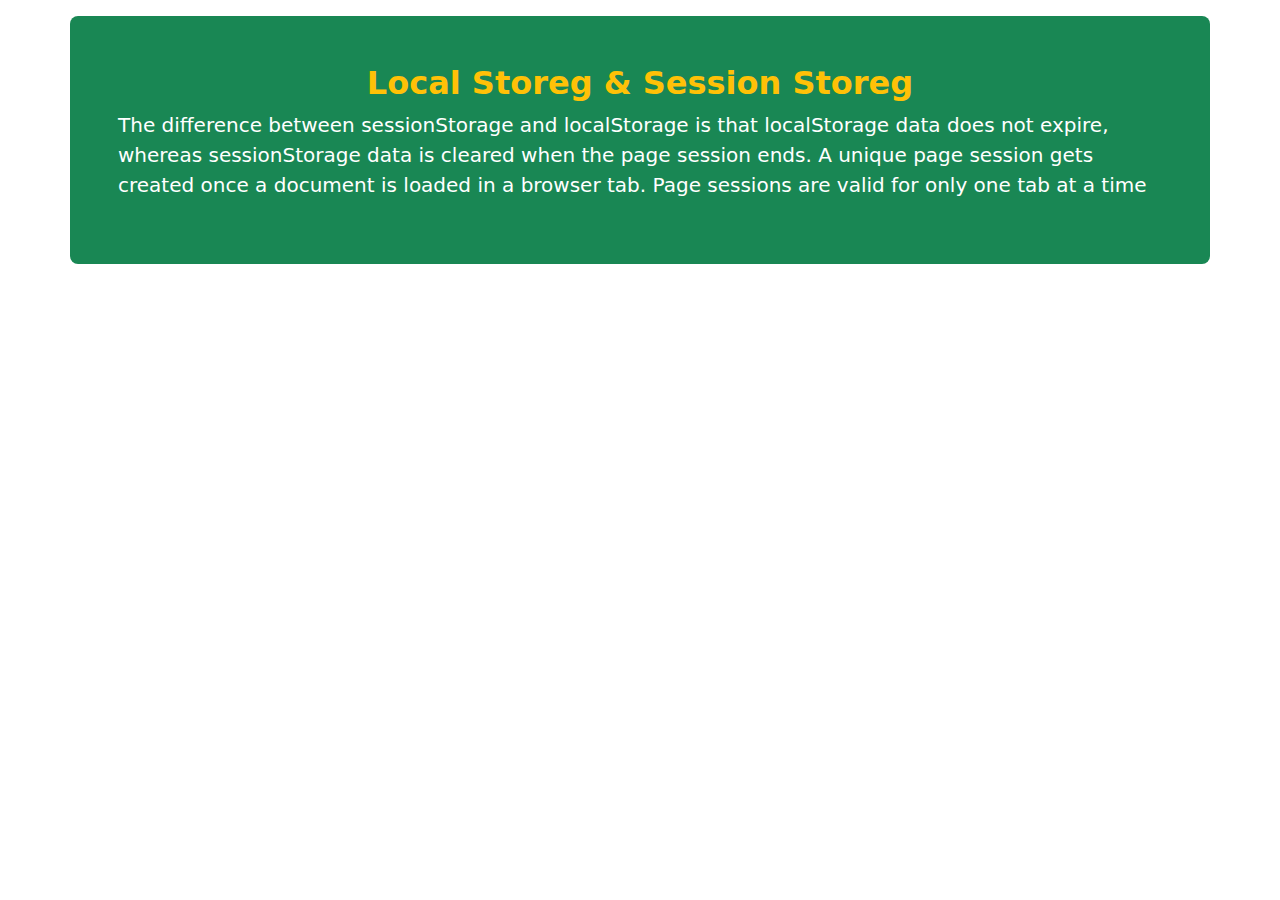
==== blog.html @ 908376c5 "added blog section and first blog" ====
<!DOCTYPE html>
<html lang="en">
<head>
    <meta charset="UTF-8">
    <meta http-equiv="X-UA-Compatible" content="IE=edge">
    <meta name="viewport" content="width=device-width, initial-scale=1.0">
    <title>Blog</title>
    <link rel="stylesheet" href="https://cdn.jsdelivr.net/npm/bootstrap@5.2.1/dist/css/bootstrap.min.css">
</head>
<body>
    <!-- section-1 -->
    <section class="container mt-3 mb-3 p-5 bg-success text-white rounded-3">
    <h2 class="text-center fw-bolder text-warning">Local Storeg & Session Storeg</h2>
    <p class="fs-5">The difference between sessionStorage and localStorage is that localStorage data does not expire, whereas sessionStorage data is cleared when the page session ends. A unique page session gets created once a document is loaded in a browser tab. Page sessions are valid for only one tab at a time</p>
    </section>

 

    <script src="https://cdn.jsdelivr.net/npm/bootstrap@5.2.1/dist/js/bootstrap.bundle.min.js"></script>
</body>
</html>
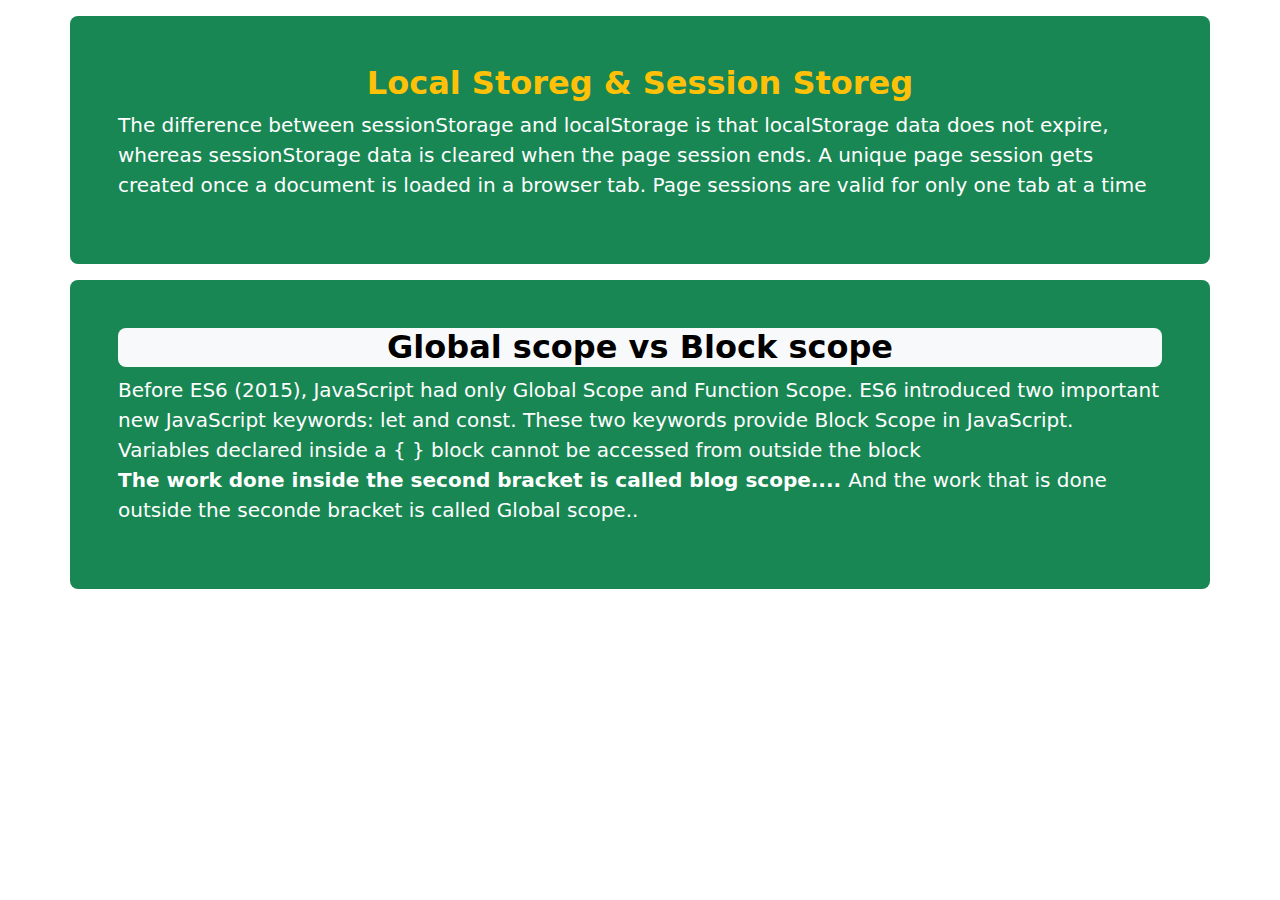
==== commit 8ee61068: "added second blog" ====
--- a/blog.html
+++ b/blog.html
@@ -14,7 +14,22 @@
     <p class="fs-5">The difference between sessionStorage and localStorage is that localStorage data does not expire, whereas sessionStorage data is cleared when the page session ends. A unique page session gets created once a document is loaded in a browser tab. Page sessions are valid for only one tab at a time</p>
     </section>
 
- 
+    <!-- section-2 -->
+    <section class="container mt-3 mb-3 p-5 bg-success text-white rounded-3">
+        <h2 class="text-center fw-bolder text-bg-light rounded-3">Global scope vs Block scope</h2>
+        <p class="fs-5">Before ES6 (2015), JavaScript had only Global Scope and Function Scope.
+
+            ES6 introduced two important new JavaScript keywords: let and const.
+            
+            These two keywords provide Block Scope in JavaScript.
+            
+            Variables declared inside a { } block cannot be accessed from outside the block 
+        <br>
+        <strong>The work done inside the second bracket is called blog scope.... </strong>
+        And the work that is done outside the seconde bracket  is called Global scope..
+    </p>
+    </section>
+
 
     <script src="https://cdn.jsdelivr.net/npm/bootstrap@5.2.1/dist/js/bootstrap.bundle.min.js"></script>
 </body>
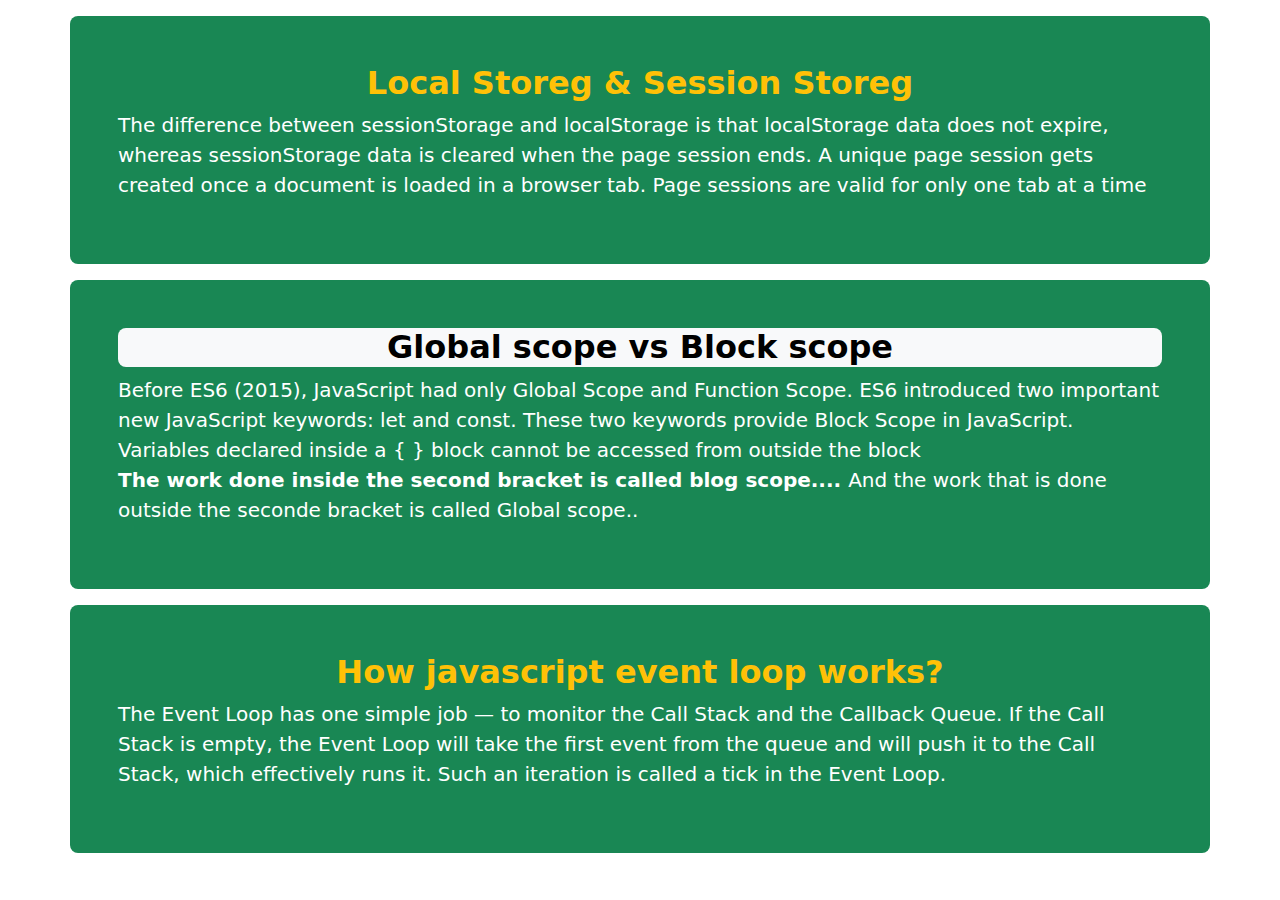
==== commit 36b1bb29: "Added third blog" ====
--- a/blog.html
+++ b/blog.html
@@ -30,6 +30,15 @@
     </p>
     </section>
 
+    
+    <!-- section -3 -->
+    <section class="container mt-3 mb-3 p-5 bg-success text-white rounded-3">
+        <h2 class="text-center fw-bolder text-warning">How javascript event loop works?</h2>
+        <p class="fs-5">The Event Loop has one simple job — to monitor the Call Stack and the Callback Queue. If the Call Stack is empty, the Event Loop will take the first event from the queue and will push it to the Call Stack, which effectively runs it. Such an iteration is called a tick in the Event Loop.</p>
+    </section>
+
+   
+
 
     <script src="https://cdn.jsdelivr.net/npm/bootstrap@5.2.1/dist/js/bootstrap.bundle.min.js"></script>
 </body>
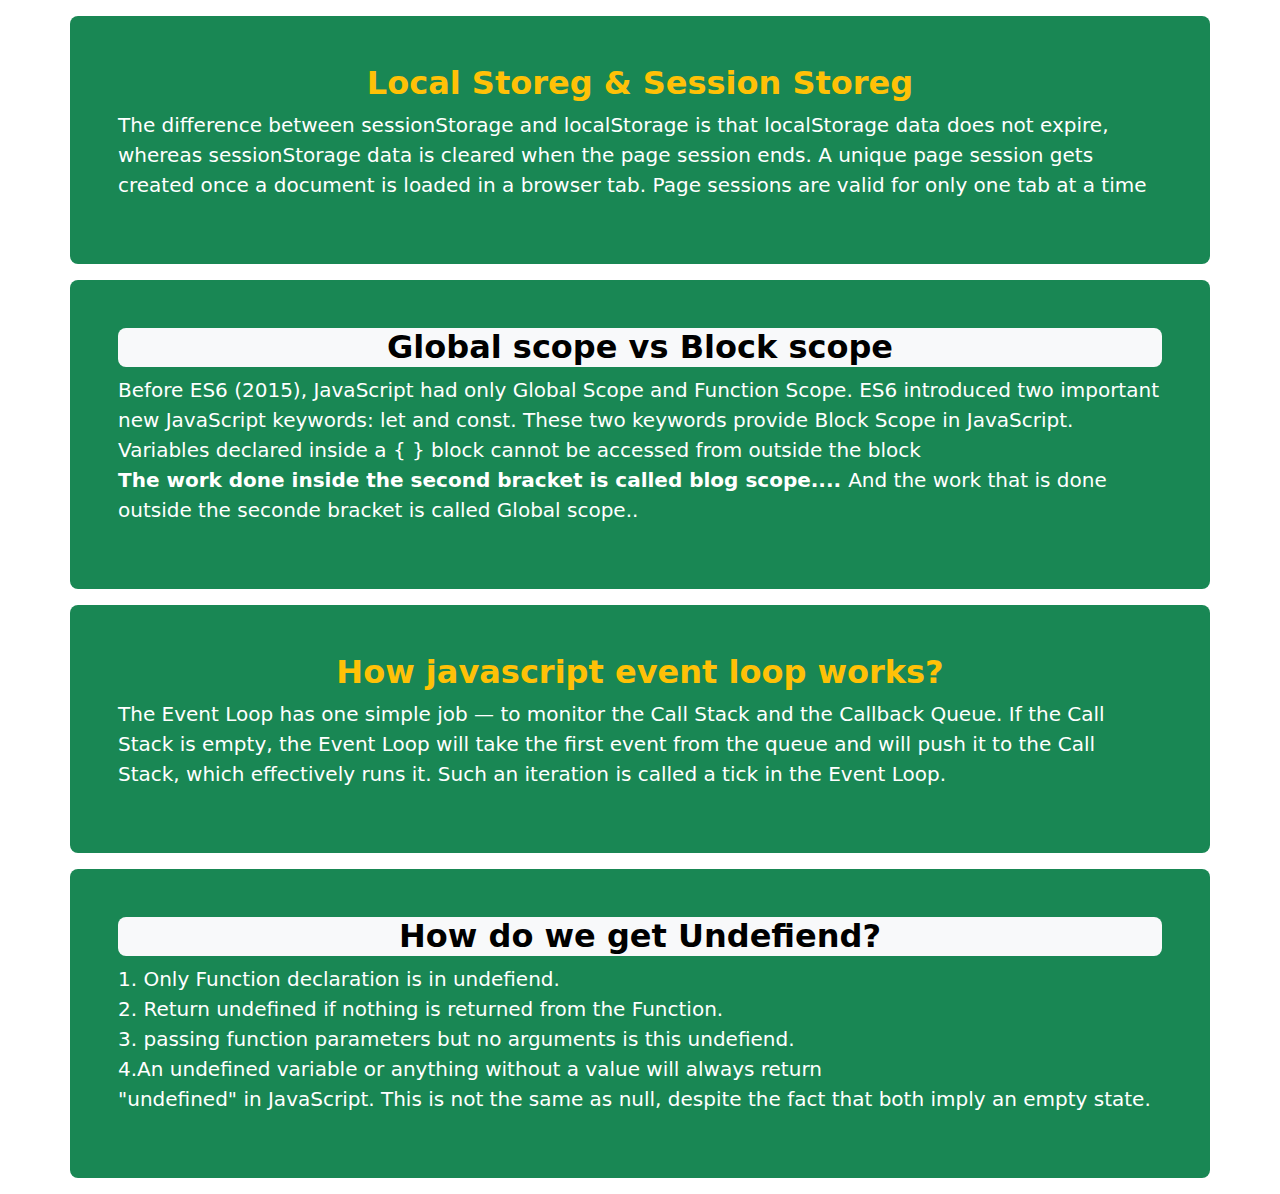
==== commit cfabfd46: "added last blog" ====
--- a/blog.html
+++ b/blog.html
@@ -38,7 +38,16 @@
     </section>
 
    
+ <!-- section-4 -->
+ <section class="container mt-3 mb-3 p-5 bg-success text-white rounded-3">
+    <h2 class="text-center fw-bolder text-bg-light rounded-3">How do we get Undefiend?</h2>
+    <p class="fs-5">1. Only Function declaration is in undefiend. <br>
+        2. Return undefined if nothing is returned from the Function. <br>
+        3. passing function parameters  but no arguments is this undefiend. <br>
+        4.An undefined variable or anything without a value will always return <br> "undefined" in JavaScript. This is not the same as null, despite the fact that both imply an empty state.
 
+    </p>
+</section>
 
     <script src="https://cdn.jsdelivr.net/npm/bootstrap@5.2.1/dist/js/bootstrap.bundle.min.js"></script>
 </body>
